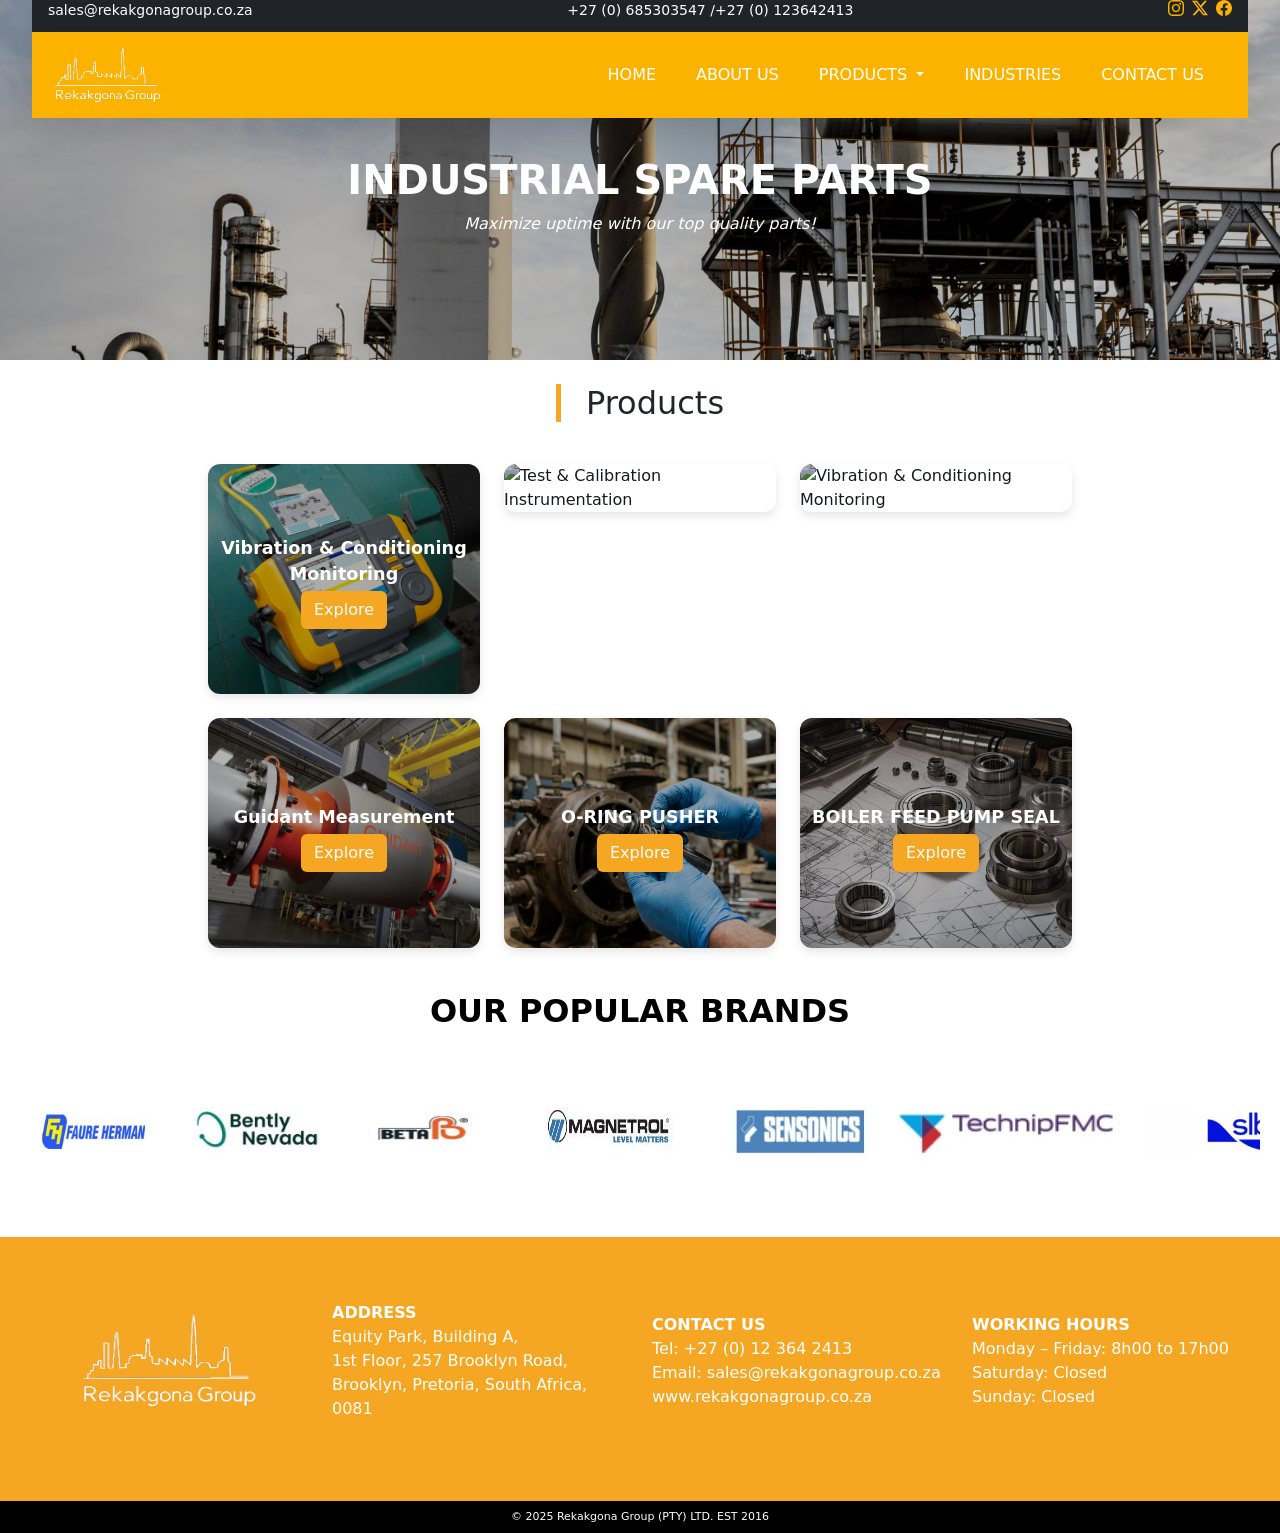
==== industrial-spares.html @ b44d9742 "Project added to github Adding the project i maintain on a daily basis" ====
<!DOCTYPE html>
<html lang="en">

<head>
    <meta charset="UTF-8">
    <meta name="viewport" content="width=device-width, initial-scale=1.0">
    <title>Industrial Spare Parts</title>
    <link rel="icon" type="images/png" href="images/icon.png">
    <link href="https://fonts.googleapis.com/css2?family=Inter:wght@100;200;300;400;500;600;700;800;900&display=swap"
        rel="stylesheet">
    <link href="https://cdn.jsdelivr.net/npm/bootstrap@5.3.3/dist/css/bootstrap.min.css" rel="stylesheet" />
    <link rel="stylesheet" href="css/style.css" />
</head>

<body>
    <div class="industrial-body">
        <div class="contacts-section bg-dark d-flex justify-content-between ">
            <div class="ms-3"><a class="contact-num  nav-link active"
                    href="mailto:sales@rekakgonagroup.co.za">sales@rekakgonagroup.co.za</a></div>
            <div class="contact-num d-flex">
                <a class="nav-link active" href="tel:+27685303547">+27 (0) 685303547 /</a>
                <a class="nav-link active" href="tel:+27123642413"> +27 (0) 123642413</a>
            </div>
            <div class="social-icons text-white me-3">
                <ul class="list-unstyled d-flex pb-0">
                    <li class="list-item ">
                        <a class="nav-link active"
                            href="https://www.instagram.com/rekakgonagroup?igsh=bmtodXdnOGNubHRj&utm_source=qr">
                            <svg xmlns="http://www.w3.org/2000/svg" style="display:block;" width="16" height="16"
                                fill="#FCB300" class="bi bi-instagram hide-on-small" viewBox="0 0 16 16">
                                <path
                                    d="M8 0C5.829 0 5.556.01 4.703.048 3.85.088 3.269.222 2.76.42a3.9 3.9 0 0 0-1.417.923A3.9 3.9 0 0 0 .42 2.76C.222 3.268.087 3.85.048 4.7.01 5.555 0 5.827 0 8.001c0 2.172.01 2.444.048 3.297.04.852.174 1.433.372 1.942.205.526.478.972.923 1.417.444.445.89.719 1.416.923.51.198 1.09.333 1.942.372C5.555 15.99 5.827 16 8 16s2.444-.01 3.298-.048c.851-.04 1.434-.174 1.943-.372a3.9 3.9 0 0 0 1.416-.923c.445-.445.718-.891.923-1.417.197-.509.332-1.09.372-1.942C15.99 10.445 16 10.173 16 8s-.01-2.445-.048-3.299c-.04-.851-.175-1.433-.372-1.941a3.9 3.9 0 0 0-.923-1.417A3.9 3.9 0 0 0 13.24.42c-.51-.198-1.092-.333-1.943-.372C10.443.01 10.172 0 7.998 0zm-.717 1.442h.718c2.136 0 2.389.007 3.232.046.78.035 1.204.166 1.486.275.373.145.64.319.92.599s.453.546.598.92c.11.281.24.705.275 1.485.039.843.047 1.096.047 3.231s-.008 2.389-.047 3.232c-.035.78-.166 1.203-.275 1.485a2.5 2.5 0 0 1-.599.919c-.28.28-.546.453-.92.598-.28.11-.704.24-1.485.276-.843.038-1.096.047-3.232.047s-2.39-.009-3.233-.047c-.78-.036-1.203-.166-1.485-.276a2.5 2.5 0 0 1-.92-.598 2.5 2.5 0 0 1-.6-.92c-.109-.281-.24-.705-.275-1.485-.038-.843-.046-1.096-.046-3.233s.008-2.388.046-3.231c.036-.78.166-1.204.276-1.486.145-.373.319-.64.599-.92s.546-.453.92-.598c.282-.11.705-.24 1.485-.276.738-.034 1.024-.044 2.515-.045zm4.988 1.328a.96.96 0 1 0 0 1.92.96.96 0 0 0 0-1.92m-4.27 1.122a4.109 4.109 0 1 0 0 8.217 4.109 4.109 0 0 0 0-8.217m0 1.441a2.667 2.667 0 1 1 0 5.334 2.667 2.667 0 0 1 0-5.334" />
                            </svg>
                        </a>
                    </li>
                    <li class="list-item ms-2">
                        <a class="nav-link active" href="https://x.com/rekakgonagroup?s=11">
                            <svg xmlns="http://www.w3.org/2000/svg" style="display:block;" width="16" height="16"
                                fill="#FCB300" class="bi bi-twitter-x hide-on-small" viewBox="0 0 16 16">
                                <path
                                    d="M12.6.75h2.454l-5.36 6.142L16 15.25h-4.937l-3.867-5.07-4.425 5.07H.316l5.733-6.57L0 .75h5.063l3.495 4.633L12.601.75Zm-.86 13.028h1.36L4.323 2.145H2.865z" />
                            </svg>
                        </a>
                    </li>
                    <li class="list-item ms-2">
                        <a class="nav-link active" href="https://www.facebook.com/share/1GKu11StbE/?mibextid=wwXIfr">
                            <svg xmlns="http://www.w3.org/2000/svg" style="display:block;" width="16" height="16"
                                fill="#FCB300" class="bi bi-facebook hide-on-small" viewBox="0 0 16 16">
                                <path
                                    d="M16 8.049c0-4.446-3.582-8.05-8-8.05C3.58 0-.002 3.603-.002 8.05c0 4.017 2.926 7.347 6.75 7.951v-5.625h-2.03V8.05H6.75V6.275c0-2.017 1.195-3.131 3.022-3.131.876 0 1.791.157 1.791.157v1.98h-1.009c-.993 0-1.303.621-1.303 1.258v1.51h2.218l-.354 2.326H9.25V16c3.824-.604 6.75-3.934 6.75-7.951" />
                            </svg>
                        </a>
                    </li>
                </ul>
            </div>
        </div>

        <nav class="navbar nav-collapse shadow-lg">
            <div class="container-fluid">
                <img class="navbar-brand ms-2" src="images/logo-rmv.png" alt="logo" />
                <button class="navbar-toggler" type="button" data-bs-toggle="offcanvas"
                    data-bs-target="#offcanvasNavbar" aria-controls="offcanvasNavbar" aria-label="Toggle navigation">
                    <svg width="35px" height="45px" viewBox="0 0 24 24" fill="none" xmlns="http://www.w3.org/2000/svg">
                        <path d="M4 18L20 18" stroke="#FFFFFF" stroke-width="2" stroke-linecap="round" />
                        <path d="M4 12L20 12" stroke="#FFFFFF" stroke-width="2" stroke-linecap="round" />
                        <path d="M4 6L20 6" stroke="#FFFFFF" stroke-width="2" stroke-linecap="round" />
                    </svg>
                </button>
                <div class="offcanvas offcanvas-end back-nav" tabindex="-1" id="offcanvasNavbar"
                    aria-labelledby="offcanvasNavbarLabel">
                    <div class="offcanvas-header">
                        <img class="navbar-brand ms-2" src="images/logo-rmv.png" alt="logo" />
                        <button type="button" class="btn-close" data-bs-dismiss="offcanvas" aria-label="Close"></button>
                    </div>
                    <div class="offcanvas-body back-nav">
                        <ul class="navbar-nav justify-content-end flex-grow-1 pe-3">
                            <li class="nav-item">
                                <a class="nav-link active text-white fancy-underline me-4" aria-current="page"
                                    href="/index.html">HOME</a>
                            </li>
                            <li class="nav-item">
                                <a class="nav-link active text-white fancy-underline me-4" href="/about.html">ABOUT
                                    US</a>
                            </li>

                            <li class="nav-item dropdown">
                                <a class="nav-link dropdown-toggle active text-white me-4" role="button"
                                    data-bs-toggle="dropdown" aria-expand="false">
                                    PRODUCTS
                                </a>
                                <ul class="dropdown-menu">
                                    <li><a class="dropdown-item text-white" href="/industrial-spares.html">INDUSTRIAL
                                            SPARE PARTS</a></li>
                                    <li class="dropdown-item dropend">
                                        <a class="nav-link dropdown-toggle active text-white me-4" role="button"
                                            data-bs-toggle="dropdown" aria-expand="false">
                                            INDUSTRIAL PALLETS <br>AND BINS
                                        </a>
                                        <ul class="dropdown-menu">
                                            <li><a class="dropdown-item text-white" href="/plastic-pallets.html">PLASTIC
                                                    PALLETS</a></li>
                                            <li><a class="dropdown-item text-white" href="/plastic-bins.html">PLASTIC
                                                    BINS</a></li>
                                            <li><a class="dropdown-item text-white" href="/core-trays.html">CORE
                                                    TRAYS</a>
                                            </li>
                                        </ul>
                                    </li>

                                </ul>
                            </li>
                            <li class="nav-item">
                                <a class="nav-link active text-white fancy-underline me-4"
                                    href="/industries.html">INDUSTRIES</a>
                            </li>
                            <li class="nav-item">
                                <a class="nav-link active text-white fancy-underline me-4" href="/contact.html">CONTACT
                                    US</a>
                            </li>
                            <ul class="list-unstyled d-flex pb-0">
                                <li class="list-item ">
                                    <a class="nav-link active"
                                        href="https://www.instagram.com/rekakgonagroup?igsh=bmtodXdnOGNubHRj&utm_source=qr">
                                        <svg xmlns="http://www.w3.org/2000/svg" style="display:block;" width="20"
                                            height="20" fill="WHITE" class="bi bi-instagram hide-on-small"
                                            viewBox="0 0 16 16">
                                            <path
                                                d="M8 0C5.829 0 5.556.01 4.703.048 3.85.088 3.269.222 2.76.42a3.9 3.9 0 0 0-1.417.923A3.9 3.9 0 0 0 .42 2.76C.222 3.268.087 3.85.048 4.7.01 5.555 0 5.827 0 8.001c0 2.172.01 2.444.048 3.297.04.852.174 1.433.372 1.942.205.526.478.972.923 1.417.444.445.89.719 1.416.923.51.198 1.09.333 1.942.372C5.555 15.99 5.827 16 8 16s2.444-.01 3.298-.048c.851-.04 1.434-.174 1.943-.372a3.9 3.9 0 0 0 1.416-.923c.445-.445.718-.891.923-1.417.197-.509.332-1.09.372-1.942C15.99 10.445 16 10.173 16 8s-.01-2.445-.048-3.299c-.04-.851-.175-1.433-.372-1.941a3.9 3.9 0 0 0-.923-1.417A3.9 3.9 0 0 0 13.24.42c-.51-.198-1.092-.333-1.943-.372C10.443.01 10.172 0 7.998 0zm-.717 1.442h.718c2.136 0 2.389.007 3.232.046.78.035 1.204.166 1.486.275.373.145.64.319.92.599s.453.546.598.92c.11.281.24.705.275 1.485.039.843.047 1.096.047 3.231s-.008 2.389-.047 3.232c-.035.78-.166 1.203-.275 1.485a2.5 2.5 0 0 1-.599.919c-.28.28-.546.453-.92.598-.28.11-.704.24-1.485.276-.843.038-1.096.047-3.232.047s-2.39-.009-3.233-.047c-.78-.036-1.203-.166-1.485-.276a2.5 2.5 0 0 1-.92-.598 2.5 2.5 0 0 1-.6-.92c-.109-.281-.24-.705-.275-1.485-.038-.843-.046-1.096-.046-3.233s.008-2.388.046-3.231c.036-.78.166-1.204.276-1.486.145-.373.319-.64.599-.92s.546-.453.92-.598c.282-.11.705-.24 1.485-.276.738-.034 1.024-.044 2.515-.045zm4.988 1.328a.96.96 0 1 0 0 1.92.96.96 0 0 0 0-1.92m-4.27 1.122a4.109 4.109 0 1 0 0 8.217 4.109 4.109 0 0 0 0-8.217m0 1.441a2.667 2.667 0 1 1 0 5.334 2.667 2.667 0 0 1 0-5.334" />
                                        </svg>
                                    </a>
                                </li>
                                <li class="list-item ms-2">
                                    <a class="nav-link active" href="https://x.com/rekakgonagroup?s=11">
                                        <svg xmlns="http://www.w3.org/2000/svg" style="display:block;" width="20"
                                            height="20" fill="WHITE" class="bi bi-twitter-x hide-on-small"
                                            viewBox="0 0 16 16">
                                            <path
                                                d="M12.6.75h2.454l-5.36 6.142L16 15.25h-4.937l-3.867-5.07-4.425 5.07H.316l5.733-6.57L0 .75h5.063l3.495 4.633L12.601.75Zm-.86 13.028h1.36L4.323 2.145H2.865z" />
                                        </svg>
                                    </a>
                                </li>
                                <li class="list-item ms-2">
                                    <a class="nav-link active"
                                        href="https://www.facebook.com/share/1GKu11StbE/?mibextid=wwXIfr">
                                        <svg xmlns="http://www.w3.org/2000/svg" style="display:block;" width="20"
                                            height="20" fill="WHITE" class="bi bi-facebook hide-on-small"
                                            viewBox="0 0 16 16">
                                            <path
                                                d="M16 8.049c0-4.446-3.582-8.05-8-8.05C3.58 0-.002 3.603-.002 8.05c0 4.017 2.926 7.347 6.75 7.951v-5.625h-2.03V8.05H6.75V6.275c0-2.017 1.195-3.131 3.022-3.131.876 0 1.791.157 1.791.157v1.98h-1.009c-.993 0-1.303.621-1.303 1.258v1.51h2.218l-.354 2.326H9.25V16c3.824-.604 6.75-3.934 6.75-7.951" />
                                        </svg>
                                    </a>
                                </li>
                            </ul>
                        </ul>
                    </div>
                </div>
            </div>
        </nav>

        <nav class="navbar navbar-expand-lg shadow-lg nav-main">
            <div class="container-fluid">
                <img class="navbar-brand ms-2" src="images/logo-rmv.png" alt="logo" />
                <button class="navbar-toggler border-0 bg-transparent p-0" type="button" data-bs-toggle="collapse"
                    data-bs-target="#navbarNav">
                    <svg width="35px" height="45px" viewBox="0 0 24 24" fill="none" xmlns="http://www.w3.org/2000/svg">
                        <path d="M4 18L20 18" stroke="#FFFFFF" stroke-width="2" stroke-linecap="round" />
                        <path d="M4 12L20 12" stroke="#FFFFFF" stroke-width="2" stroke-linecap="round" />
                        <path d="M4 6L20 6" stroke="#FFFFFF" stroke-width="2" stroke-linecap="round" />
                    </svg>
                </button>

                <div class="collapse navbar-collapse ls-5" id="navbarNav">
                    <ul class="navbar-nav ms-auto justify-content-between">
                        <li class="nav-item">
                            <a class="nav-link active text-white fancy-underline me-4" aria-current="page"
                                href="/index.html">HOME</a>
                        </li>
                        <li class="nav-item">
                            <a class="nav-link active text-white fancy-underline me-4" href="/about.html">ABOUT US</a>
                        </li>

                        <li class="nav-item dropdown">
                            <a class="nav-link dropdown-toggle active text-white me-4" role="button"
                                data-bs-toggle="dropdown" aria-expand="false">
                                PRODUCTS
                            </a>
                            <ul class="dropdown-menu">
                                <li><a class="dropdown-item text-white" href="/industrial-spares.html">INDUSTRIAL SPARE
                                        PARTS</a>
                                </li>
                                <li class=" nav-link dropdown dropend">
                                    <a class="nav-link dropdown-toggle active text-white" role="button"
                                        data-bs-toggle="dropdown" aria-expand="false">
                                        INDUSTRIAL PALLETS <br>AND BINS
                                    </a>
                                    <ul class="dropdown-menu">
                                        <li><a class="dropdown-item text-white" href="/plastic-pallets.html">PLASTIC
                                                PALLETS</a></li>
                                        <li><a class="dropdown-item text-white" href="/plastic-bins.html">PLASTIC
                                                BINS</a>
                                        </li>
                                        <li><a class="dropdown-item text-white" href="/core-trays.html">CORE TRAYS</a>
                                        </li>
                                    </ul>
                                </li>

                            </ul>
                        </li>
                        <li class="nav-item">
                            <a class="nav-link active text-white fancy-underline me-4"
                                href="/industries.html">INDUSTRIES</a>
                        </li>
                        <li class="nav-item">
                            <a class="nav-link active text-white fancy-underline me-4" href="/contact.html">CONTACT
                                US</a>
                        </li>
                    </ul>
                </div>
            </div>
        </nav>

        <div class="ex2 d-flex align-items-center title-nav-screen" id="back">
            <div class="container d-flex flex-column align-items-center" id="vetting-form">
                <h1 class="text-white pt-0"><b>INDUSTRIAL SPARE PARTS</b></h1>
                <p class="text-center">
                    <i>Maximize uptime with our top quality parts!</i>
                </p>
            </div>
        </div>
    </div>
    <div class="d-flex justify-content-center pt-2 pb-2 mt-3">
        <h2 class="electrical-header ">Products</h2>
    </div>
    <div class="mt-4 mb-4">
        <div class="row g-4 me-5 ms-5 justify-content-center">
            <div class="col-md-3 col-sm-6">
                <div class="product-card">
                    <img src="images/products/vibratiob-background.jpg" alt="Vibration & Conditioning Monitoring">
                    <div class="product-title ">Vibration & Conditioning <br>Monitoring<br>
                     <a class="btn text-white mt-1" style="background-color: #f5a623;" href="/vibrating-conditioning.html">Explore</a>
                    </div>
                </div>
            </div>

            <div class="col-md-3 col-sm-6">
                <div class="product-card">
                    <img src="images/products/construction-plans-with-helmet-drawing-tools-blueprints.jpg"
                        alt="Test & Calibration Instrumentation">
                    <div class="product-title">Level Measurement & <br>Control<br>
                        <a class="btn text-white mt-1" style="background-color: #f5a623;" href="/level-control.html">Explore</a>
                    </div>
                </div>
            </div>
        
            <div class="col-md-3 col-sm-6">
                <div class="product-card">
                    <img src="images/products/steel-pipelines-cables-plant.jpg" alt="Vibration & Conditioning Monitoring">
                    <div class="product-title ">Differential Pressure &<br> Temperature  Sensors <br>
                         <a class="btn text-white mt-1" style="background-color: #f5a623;" href="/differential-pressure.html">Explore</a>
                    </div>
                </div>
            </div>

            
        </div>
        
    </div>
    <div class="mt-4 mb-4">
    <div class="row g-4 me-5 ms-5 justify-content-center">
            <div class="col-md-3 col-sm-6">
                <div class="product-card">
                    <img src="images/products/MPU lab.png"
                        alt="Test & Calibration Instrumentation">
                    <div class="product-title-1">Guidant Measurement<br>
                         <a class="btn text-white mt-1" style="background-color: #f5a623;" href="/guidant-measurement.html">Explore</a>
                    </div>
                </div>
            </div>
            <div class="col-md-3 col-sm-6">
                <div class="product-card">
                    <img src="images/O-Ring-Pusher-img/pusher-background.png"
                        alt="Test & Calibration Instrumentation">
                    <div class="product-title-1">O-RING PUSHER<br>
                         <a class="btn text-white mt-1" style="background-color: #f5a623;" href="/O-Ring-Pusher.html">Explore</a>
                    </div>
                </div>
            </div>
            <div class="col-md-3 col-sm-6">
                <div class="product-card">
                    <img src="images/BOILER-FEED-PUMP-SEAL-img/boiler-feed-background.jpg"
                        alt="Test & Calibration Instrumentation">
                    <div class="product-title-1">BOILER FEED PUMP SEAL<br>
                         <a class="btn text-white mt-1" style="background-color: #f5a623;" href="/BOILER-FEED-PUMP-SEAL.html">Explore</a>
                    </div>
                </div>
            </div>
        </div>
        </div>
<!--
        <div class="mechanical-row mt-1 pt-3 pb-3">
            <div class="row  align-items-center justify-content-center  m-0 p-0">
                <div class="col-6 col-md-4 mb-3 pt-3 ms-3 text-center">
                    <div class="mechanical-parent-container">
                        <div class="mechanical-bottom-div shadow-lg">
                            <div class="mechanical-top-div text-white shadow-lg">
                                <div class="contents">
                                </div>
                            </div>
                        </div>
                    </div>
                </div>
                <div class="col-6 col-md-4 mb-3 pt-3 text-white text-md-start">
                    <h2 class="mechanical-header pt-2 pb-2">Mechanical</h2>
                    <ul class="custom-list">
                        <li>
                            <div class="image-mechenical-container-1"></div>
                            <span>Pumps</span>
                        </li>
                        <li>
                            <div class="image-mechenical-container-2"></div>
                            <span>Motors</span>
                        </li>
                        <li>
                            <div class="image-mechenical-container-3"></div>
                            <span>Compressors</span>
                        </li>
                        <li>
                            <div class="image-mechenical-container-4"></div>
                            <span>Gensets/Engines</span>
                        </li>
                        <li>
                            <div class="image-mechenical-container-5"></div>
                            <span>Pump/Motor fittings</span>
                        </li>
                        <li>
                            <div class="image-mechenical-container-6"></div>
                            <span>Filters and accessories</span>
                        </li>
                        <li>
                            <div class="image-mechenical-container-7"></div>
                            <span>Valves and actuators etc.</span>
                        </li>
                    </ul>
                </div>
            </div>
        </div>
    
        <div class="inustrial-spares-body pt-3 pb-3">
            <div class="row industry-row-extras justify-content-center text-black m-0 p-0 ">
                <div class="col-12 col-md-5 mb-5 mt-5 industry-line industry-fuel">
                    <h2 class="text-center"><strong>FUEL MEASUREMENT <br>AND CONTROL</strong></h2>
                    <ul class="list-unstyled industry-list-sec industry-fuel">
                        <li>
                            <svg xmlns="http://www.w3.org/2000/svg" width="16" height="16" fill="currentColor"
                                class="bi bi-check-circle-fill" viewBox="0 0 16 16">
                                <path
                                    d="M16 8A8 8 0 1 1 0 8a8 8 0 0 1 16 0m-3.97-3.03a.75.75 0 0 0-1.08.022L7.477 9.417 5.384 7.323a.75.75 0 0 0-1.06 1.06L6.97 11.03a.75.75 0 0 0 1.079-.02l3.992-4.99a.75.75 0 0 0-.01-1.05z" />
                            </svg>
                            Liquid Flow Meters (Turbine Flow Meter, Ultrasonic Flow Meter, Liquid Control (LC) Meters)
                        </li>
                        <li>
                            <svg xmlns="http://www.w3.org/2000/svg" width="16" height="16" fill="currentColor"
                                class="bi bi-check-circle-fill" viewBox="0 0 16 16">
                                <path
                                    d="M16 8A8 8 0 1 1 0 8a8 8 0 0 1 16 0m-3.97-3.03a.75.75 0 0 0-1.08.022L7.477 9.417 5.384 7.323a.75.75 0 0 0-1.06 1.06L6.97 11.03a.75.75 0 0 0 1.079-.02l3.992-4.99a.75.75 0 0 0-.01-1.05z" />
                            </svg>
                            Flow Controllers (Custody Transfer Flow Controller)
                        </li>
                        <li>
                            <svg xmlns="http://www.w3.org/2000/svg" width="16" height="16" fill="currentColor"
                                class="bi bi-check-circle-fill" viewBox="0 0 16 16">
                                <path
                                    d="M16 8A8 8 0 1 1 0 8a8 8 0 0 1 16 0m-3.97-3.03a.75.75 0 0 0-1.08.022L7.477 9.417 5.384 7.323a.75.75 0 0 0-1.06 1.06L6.97 11.03a.75.75 0 0 0 1.079-.02l3.992-4.99a.75.75 0 0 0-.01-1.05z" />
                            </svg>
                            Fire Protection (Fixed Foam Equipment, RIM Fire Protection, Airfoam Chamber Type AFC,
                            Protection Foam Equipment)
                        </li>
                        <li>
                            <svg xmlns="http://www.w3.org/2000/svg" width="16" height="16" fill="currentColor"
                                class="bi bi-check-circle-fill" viewBox="0 0 16 16">
                                <path
                                    d="M16 8A8 8 0 1 1 0 8a8 8 0 0 1 16 0m-3.97-3.03a.75.75 0 0 0-1.08.022L7.477 9.417 5.384 7.323a.75.75 0 0 0-1.06 1.06L6.97 11.03a.75.75 0 0 0 1.079-.02l3.992-4.99a.75.75 0 0 0-.01-1.05z" />
                            </svg>
                            Loading Arms
                        </li>
                        <li>
                            <svg xmlns="http://www.w3.org/2000/svg" width="16" height="16" fill="currentColor"
                                class="bi bi-check-circle-fill" viewBox="0 0 16 16">
                                <path
                                    d="M16 8A8 8 0 1 1 0 8a8 8 0 0 1 16 0m-3.97-3.03a.75.75 0 0 0-1.08.022L7.477 9.417 5.384 7.323a.75.75 0 0 0-1.06 1.06L6.97 11.03a.75.75 0 0 0 1.079-.02l3.992-4.99a.75.75 0 0 0-.01-1.05z" />
                            </svg>
                            Sampling Equipment
                        </li>
                        <li>
                            <svg xmlns="http://www.w3.org/2000/svg" width="16" height="16" fill="currentColor"
                                class="bi bi-check-circle-fill" viewBox="0 0 16 16">
                                <path
                                    d="M16 8A8 8 0 1 1 0 8a8 8 0 0 1 16 0m-3.97-3.03a.75.75 0 0 0-1.08.022L7.477 9.417 5.384 7.323a.75.75 0 0 0-1.06 1.06L6.97 11.03a.75.75 0 0 0 1.079-.02l3.992-4.99a.75.75 0 0 0-.01-1.05z" />
                            </svg>
                            Blending Equipment
                        </li>
                    </ul>

                </div>

                <div class="col-12 col-md-5 mb-5 text-md-start text-black ms-2 mt-5 industry-line">
                    <h2 class="text-center"><strong>PROCESS CONTROL AND INSTRUMENTATION</strong></h2>
                    <ul class="industry-list-sec">
                        <li>
                            <svg xmlns="http://www.w3.org/2000/svg" width="16" height="16" fill="currentColor"
                                class="bi bi-check-circle-fill" viewBox="0 0 16 16">
                                <path
                                    d="M16 8A8 8 0 1 1 0 8a8 8 0 0 1 16 0m-3.97-3.03a.75.75 0 0 0-1.08.022L7.477 9.417 5.384 7.323a.75.75 0 0 0-1.06 1.06L6.97 11.03a.75.75 0 0 0 1.079-.02l3.992-4.99a.75.75 0 0 0-.01-1.05z" />
                            </svg>
                            Pressure (switches, transmitters, differential switches, differential transmitter,
                            regulators)
                        </li>
                        <li>
                            <svg xmlns="http://www.w3.org/2000/svg" width="16" height="16" fill="currentColor"
                                class="bi bi-check-circle-fill" viewBox="0 0 16 16">
                                <path
                                    d="M16 8A8 8 0 1 1 0 8a8 8 0 0 1 16 0m-3.97-3.03a.75.75 0 0 0-1.08.022L7.477 9.417 5.384 7.323a.75.75 0 0 0-1.06 1.06L6.97 11.03a.75.75 0 0 0 1.079-.02l3.992-4.99a.75.75 0 0 0-.01-1.05z" />
                            </svg>
                            Temperature (switches, sensors), Level (switches, transmitters, indicators, controllers)
                        </li>
                        <li>
                            <svg xmlns="http://www.w3.org/2000/svg" width="16" height="16" fill="currentColor"
                                class="bi bi-check-circle-fill" viewBox="0 0 16 16">
                                <path
                                    d="M16 8A8 8 0 1 1 0 8a8 8 0 0 1 16 0m-3.97-3.03a.75.75 0 0 0-1.08.022L7.477 9.417 5.384 7.323a.75.75 0 0 0-1.06 1.06L6.97 11.03a.75.75 0 0 0 1.079-.02l3.992-4.99a.75.75 0 0 0-.01-1.05z" />
                            </svg>
                            Flow (switches, transmitters)
                        </li>
                        <li>
                            <svg xmlns="http://www.w3.org/2000/svg" width="16" height="16" fill="currentColor"
                                class="bi bi-check-circle-fill" viewBox="0 0 16 16">
                                <path
                                    d="M16 8A8 8 0 1 1 0 8a8 8 0 0 1 16 0m-3.97-3.03a.75.75 0 0 0-1.08.022L7.477 9.417 5.384 7.323a.75.75 0 0 0-1.06 1.06L6.97 11.03a.75.75 0 0 0 1.079-.02l3.992-4.99a.75.75 0 0 0-.01-1.05z" />
                            </svg>
                            Valve and controller (valves, controllers, regulators), PLC, CPU
                        </li>
                    </ul>

                </div>

            </div>

        </div>
        <div class="justify-content-center align-items-center text-black">
            <h2 class="text-center pb-1"><strong>Discontinued spare parts we can still supply</strong></h2>
            <div class="text-center">
                <ul class="list-unstyled list-inline list-discontinued">
                    <li class="list-inline-item ">
                        <svg xmlns="http://www.w3.org/2000/svg" width="16" height="16" fill="currentColor"
                            class="bi bi-check-circle-fill" viewBox="0 0 16 16">
                            <path
                                d="M16 8A8 8 0 1 1 0 8a8 8 0 0 1 16 0m-3.97-3.03a.75.75 0 0 0-1.08.022L7.477 9.417 5.384 7.323a.75.75 0 0 0-1.06 1.06L6.97 11.03a.75.75 0 0 0 1.079-.02l3.992-4.99a.75.75 0 0 0-.01-1.05z" />
                        </svg>6GK1143-0AB01
                    </li>
                    <li class="list-unstyled list-inline-item ">
                        <svg xmlns="http://www.w3.org/2000/svg" width="16" height="16" fill="currentColor"
                            class="bi bi-check-circle-fill" viewBox="0 0 16 16">
                            <path
                                d="M16 8A8 8 0 1 1 0 8a8 8 0 0 1 16 0m-3.97-3.03a.75.75 0 0 0-1.08.022L7.477 9.417 5.384 7.323a.75.75 0 0 0-1.06 1.06L6.97 11.03a.75.75 0 0 0 1.079-.02l3.992-4.99a.75.75 0 0 0-.01-1.05z" />
                        </svg>6ES5948-3UR13
                    </li>
                    <li class="list-unstyled list-inline-item">
                        <svg xmlns="http://www.w3.org/2000/svg" width="16" height="16" fill="currentColor"
                            class="bi bi-check-circle-fill" viewBox="0 0 16 16">
                            <path
                                d="M16 8A8 8 0 1 1 0 8a8 8 0 0 1 16 0m-3.97-3.03a.75.75 0 0 0-1.08.022L7.477 9.417 5.384 7.323a.75.75 0 0 0-1.06 1.06L6.97 11.03a.75.75 0 0 0 1.079-.02l3.992-4.99a.75.75 0 0 0-.01-1.05z" />
                        </svg>6ES5451-4UA13
                    </li>
                    <li class="list-unstyled list-inline-item">
                        <svg xmlns="http://www.w3.org/2000/svg" width="16" height="16" fill="currentColor"
                            class="bi bi-check-circle-fill" viewBox="0 0 16 16">
                            <path
                                d="M16 8A8 8 0 1 1 0 8a8 8 0 0 1 16 0m-3.97-3.03a.75.75 0 0 0-1.08.022L7.477 9.417 5.384 7.323a.75.75 0 0 0-1.06 1.06L6.97 11.03a.75.75 0 0 0 1.079-.02l3.992-4.99a.75.75 0 0 0-.01-1.05z" />
                        </svg>6ES5430-4UA13
                    </li>
                    <li class="list-unstyled list-inline-item">
                        <svg xmlns="http://www.w3.org/2000/svg" width="16" height="16" fill="currentColor"
                            class="bi bi-check-circle-fill" viewBox="0 0 16 16">
                            <path
                                d="M16 8A8 8 0 1 1 0 8a8 8 0 0 1 16 0m-3.97-3.03a.75.75 0 0 0-1.08.022L7.477 9.417 5.384 7.323a.75.75 0 0 0-1.06 1.06L6.97 11.03a.75.75 0 0 0 1.079-.02l3.992-4.99a.75.75 0 0 0-.01-1.05z" />
                        </svg>7MF4997-1DN
                    </li>
                    <li class="list-unstyled list-inline-item">
                        <svg xmlns="http://www.w3.org/2000/svg" width="16" height="16" fill="currentColor"
                            class="bi bi-check-circle-fill" viewBox="0 0 16 16">
                            <path
                                d="M16 8A8 8 0 1 1 0 8a8 8 0 0 1 16 0m-3.97-3.03a.75.75 0 0 0-1.08.022L7.477 9.417 5.384 7.323a.75.75 0 0 0-1.06 1.06L6.97 11.03a.75.75 0 0 0 1.079-.02l3.992-4.99a.75.75 0 0 0-.01-1.05z" />
                        </svg>6ES5375-1LA21
                    </li>
                    <li class="list-unstyled list-inline-item">
                        <svg xmlns="http://www.w3.org/2000/svg" width="16" height="16" fill="currentColor"
                            class="bi bi-check-circle-fill" viewBox="0 0 16 16">
                            <path
                                d="M16 8A8 8 0 1 1 0 8a8 8 0 0 1 16 0m-3.97-3.03a.75.75 0 0 0-1.08.022L7.477 9.417 5.384 7.323a.75.75 0 0 0-1.06 1.06L6.97 11.03a.75.75 0 0 0 1.079-.02l3.992-4.99a.75.75 0 0 0-.01-1.05z" />
                        </svg>6GK114 3-0TA02
                    </li>
                    <li class="list-unstyled list-inline-item">
                        <svg xmlns="http://www.w3.org/2000/svg" width="16" height="16" fill="currentColor"
                            class="bi bi-check-circle-fill" viewBox="0 0 16 16">
                            <path
                                d="M16 8A8 8 0 1 1 0 8a8 8 0 0 1 16 0m-3.97-3.03a.75.75 0 0 0-1.08.022L7.477 9.417 5.384 7.323a.75.75 0 0 0-1.06 1.06L6.97 11.03a.75.75 0 0 0 1.079-.02l3.992-4.99a.75.75 0 0 0-.01-1.05z" />
                        </svg>6GK1143-0AB01
                    </li>
                    <li class="list-unstyled list-inline-item">
                        <svg xmlns="http://www.w3.org/2000/svg" width="16" height="16" fill="currentColor"
                            class="bi bi-check-circle-fill" viewBox="0 0 16 16">
                            <path
                                d="M16 8A8 8 0 1 1 0 8a8 8 0 0 1 16 0m-3.97-3.03a.75.75 0 0 0-1.08.022L7.477 9.417 5.384 7.323a.75.75 0 0 0-1.06 1.06L6.97 11.03a.75.75 0 0 0 1.079-.02l3.992-4.99a.75.75 0 0 0-.01-1.05z" />
                        </svg> 6ES5498-1AA71
                    </li>
                    <li class="list-unstyled list-inline-item">
                        <svg xmlns="http://www.w3.org/2000/svg" width="16" height="16" fill="currentColor"
                            class="bi bi-check-circle-fill" viewBox="0 0 16 16">
                            <path
                                d="M16 8A8 8 0 1 1 0 8a8 8 0 0 1 16 0m-3.97-3.03a.75.75 0 0 0-1.08.022L7.477 9.417 5.384 7.323a.75.75 0 0 0-1.06 1.06L6.97 11.03a.75.75 0 0 0 1.079-.02l3.992-4.99a.75.75 0 0 0-.01-1.05z" />
                        </svg>6ES5304-3UB11
                    </li>
                    <li class="list-unstyled list-inline-item">
                        <svg xmlns="http://www.w3.org/2000/svg" width="16" height="16" fill="currentColor"
                            class="bi bi-check-circle-fill" viewBox="0 0 16 16">
                            <path
                                d="M16 8A8 8 0 1 1 0 8a8 8 0 0 1 16 0m-3.97-3.03a.75.75 0 0 0-1.08.022L7.477 9.417 5.384 7.323a.75.75 0 0 0-1.06 1.06L6.97 11.03a.75.75 0 0 0 1.079-.02l3.992-4.99a.75.75 0 0 0-.01-1.05z" />
                        </svg>6ES7318-3EL01-0AB0
                    </li>
                    <li class="list-unstyled list-inline-item">
                        <svg xmlns="http://www.w3.org/2000/svg" width="16" height="16" fill="currentColor"
                            class="bi bi-check-circle-fill" viewBox="0 0 16 16">
                            <path
                                d="M16 8A8 8 0 1 1 0 8a8 8 0 0 1 16 0m-3.97-3.03a.75.75 0 0 0-1.08.022L7.477 9.417 5.384 7.323a.75.75 0 0 0-1.06 1.06L6.97 11.03a.75.75 0 0 0 1.079-.02l3.992-4.99a.75.75 0 0 0-.01-1.05z" />
                        </svg> 6ES7952-1AS00-0AA0
                    </li>
                    <li class="list-unstyled list-inline-item">
                        <svg xmlns="http://www.w3.org/2000/svg" width="16" height="16" fill="currentColor"
                            class="bi bi-check-circle-fill" viewBox="0 0 16 16">
                            <path
                                d="M16 8A8 8 0 1 1 0 8a8 8 0 0 1 16 0m-3.97-3.03a.75.75 0 0 0-1.08.022L7.477 9.417 5.384 7.323a.75.75 0 0 0-1.06 1.06L6.97 11.03a.75.75 0 0 0 1.079-.02l3.992-4.99a.75.75 0 0 0-.01-1.05z" />
                        </svg>6ES7 417-4H L04-0AB0
                    </li>
                </ul>
            </div>

        </div> -->

        <div class="popular-brands">
            <h2 class="pb-2 text-black"><strong>OUR POPULAR BRANDS</strong></h2>
            <div class="logos">
                <div class="logos-slide">
                    <img src="images\our-brands\FAURE-HERMAN.jpg" alt="Faure Herman">

                    <img src="images\our-brands\BENTLY.jpg" alt="Bently Nevada">

                    <img src="images\our-brands\BETA-B.jpg" alt="Beta B">

                    <img src="images\our-brands\MAGNETROL.jpg" alt="Magnetrol">

                    <img src="images\our-brands\SENSONICS.jpg" alt="Sensonics">

                    <img src="images\our-brands\Technip-FPC-logo-1.jpg" alt="Technip-FPC">

                    <img src="images\our-brands\slb-logo-6-300x80.jpg" alt="SLB">

                    <img src="images\our-brands\Gems-Logo-2.jpg" alt="GEMS SENSORS & CONTROLS">

                    <img src="images\our-brands\Ronan-Engineering-Logo-1.jpg" alt="ROMAN ENGINEERING">

                    <img src="images\our-brands\Emerson-Logo-2.jpg" alt="EMERSON">

                    <img src="images\our-brands\KAM-LOGO.jpg" alt="KAM">

                    <img src="images\our-brands\ksr-logo.jpg" alt="KASR KUEBLER">

                    <img src="images\our-brands\PEPPERL.jpg" alt="PEPPERL AND FUCHS">

                    <img src="images\our-brands\Siemens.jpg" alt="SIEMENS">

                    <img src="images\our-brands\spxflow.jpg" alt="SPXFLOW">

                    <img src="images\our-brands\Go-Switch.jpg" alt="GO SWITCH">

                    <img src="images\our-brands\Ultrafa.jpg" alt="UTRALFLUX">

                    <img src="images\our-brands\WIKA.jpg" alt="WIKA">

                    <img src="images\our-brands\CONTREC.jpg" alt="CONTREC">
                </div>
                <div class="logos-slide">
                    <img src="images\our-brands\FAURE-HERMAN.jpg" alt="Faure Herman">

                    <img src="images\our-brands\BENTLY.jpg" alt="Bently Nevada">

                    <img src="images\our-brands\BETA-B.jpg" alt="Beta B">

                    <img src="images\our-brands\MAGNETROL.jpg" alt="Magnetrol">

                    <img src="images\our-brands\SENSONICS.jpg" alt="Sensonics">

                    <img src="images\our-brands\Technip-FPC-logo-1.jpg" alt="Technip-FPC">

                    <img src="images\our-brands\slb-logo-6-300x80.jpg" alt="SLB">

                    <img src="images\our-brands\Gems-Logo-2.jpg" alt="GEMS SENSORS & CONTROLS">

                    <img src="images\our-brands\Ronan-Engineering-Logo-1.jpg" alt="ROMAN ENGINEERING">

                    <img src="images\our-brands\Emerson-Logo-2.jpg" alt="EMERSON">

                    <img src="images\our-brands\KAM-LOGO.jpg" alt="KAM">

                    <img src="images\our-brands\ksr-logo.jpg" alt="KASR KUEBLER">

                    <img src="images\our-brands\PEPPERL.jpg" alt="PEPPERL AND FUCHS">

                    <img src="images\our-brands\Siemens.jpg" alt="SIEMENS">

                    <img src="images\our-brands\spxflow.jpg" alt="SPXFLOW">

                    <img src="images\our-brands\Go-Switch.jpg" alt="GO SWITCH">

                    <img src="images\our-brands\Ultrafa.jpg" alt="UTRALFLUX">

                    <img src="images\our-brands\WIKA.jpg" alt="WIKA">

                    <img src="images\our-brands\CONTREC.jpg" alt="CONTREC">
                </div>
            </div>
        </div>
    </div>

    <footer class="">
        <div class=" footer-section text-white py-md-5 pt-1 pb-3">
            <div class="row footer-style m-0 pt-3 pb-3 align-items-center">
                <div class="col-12 col-md-3  mb-3 text-center">
                    <img class="footer-image ms-md-3" src="images/logo-rmv.png" alt="logo" />
                </div>
                <div class="col-12 col-md-3 mb-3">
                    <b>ADDRESS</b><br>
                    Equity Park, Building A,<br>
                    1st Floor, 257 Brooklyn Road, <br>
                    Brooklyn, Pretoria, South Africa, 0081<br>
                </div>
                <div class="col-12 col-md-3 mb-3">
                    <b>CONTACT US</b><br>
                    Tel: +27 (0) 12 364 2413<br>
                    Email: sales@rekakgonagroup.co.za<br>
                    www.rekakgonagroup.co.za<br>
                </div>
                <div class="col-12 col-md-3 mb-3">
                    <b>WORKING HOURS</b><br>
                    Monday – Friday: 8h00 to 17h00<br>
                    Saturday: Closed<br>
                    Sunday: Closed<br>
                </div>
            </div>
        </div>

        <div class="d-flex justify-content-center bg-black pt-2 pb-2">
            <div class="policy-section d-flex align-items-center mb-0 text-white">&copy; 2025 Rekakgona Group (PTY)
                LTD.
                EST
                2016</div>
        </div>
    </footer>


    <script src="https://cdn.jsdelivr.net/npm/autotyping@1.2.6/dist/AutoTyping.min.js"></script>
    <script src="javascript/interact.js"></script>
    <script src="https://cdn.jsdelivr.net/npm/bootstrap@5.3.3/dist/js/bootstrap.bundle.min.js"></script>
</body>

</html>
---- css/style.css ----
body {
  margin: 0;
  padding: 0;
}

.title-nav-screen {
  height: 19vh;
  margin: 0;
}

@media (max-width: 992px) {
  .title-nav-screen {
    height: 28vh;
  }

  .footer-style{
    text-align: center;
  }
}

@media (min-width: 992px) {

  .nav-main,
  .contacts-section,
  #picture-section {
    margin-left: 2rem;
    margin-right: 2rem;

  }

  
}

@media (min-width: 992px) {
  .navbar-brand {
    width: 110px;
    height: 70px;
  }

  .map-styling {
    width: 80%;
    height: 350px;
  }
}

@media (max-width: 992px) {
  .navbar-brand {
    width: 90px;
    height: 70px;
  }

  .Guidant-Measurements {
    position: relative;
    background: linear-gradient(rgba(0, 0, 0, 0.2), rgba(0, 0, 0, 0.2)), url('../images/products/Guidant/MPU\ lab.png') center/cover no-repeat;
    height: 30vh;
    color: white;
  }

  .O-Ring-Pusher-back{
    position: relative;
    background: linear-gradient(rgba(0, 0, 0, 0.2), rgba(0, 0, 0, 0.2)), url('../images/O-Ring-Pusher-img/pusher-background.png') center/cover no-repeat;
    height: 30vh;
    color: white;
  }

  .BOILER-FEED-PUMP-SEAL-back{
    position: relative;
    background: linear-gradient(rgba(0, 0, 0, 0.2), rgba(0, 0, 0, 0.2)), url('../images/BOILER-FEED-PUMP-SEAL-img/boiler-feed-background') center/cover no-repeat;
    height: 30vh;
    color: white;
  }

  .map-styling {
    width: 80%;
    height: 200px;
  }

  .navbar {
    background-color: transparent;
  }

}

@media (max-width: 800px) {

  .contacts-section,
  .contacts-section-about {
    width: 0px;
    height: 0px;
  }

  .social-icons li a {
    display: none;
  }

  .nav-main {
    display: none;
  }

  .nav-about {
    display: none;
  }

  .nav-about .nav-collapse {
    background-color: transparent;

  }

  .back-nav {
    background-color: #f5a623;
  }

  .contact-num {
    color: transparent;
  }
}

@media (min-width: 800px) {
  .contacts-section {
    padding-top: 0px;
    padding-bottom: 0px;
    font-size: 14px;
  }

  .navbar {
    background-color: #FCB300;
  }

  .nav-collapse {
    display: none;

  }

  .contact-num {
    color: white;
  }
}


.picture-section {
  position: relative;
  background: linear-gradient(rgba(0, 0, 0, 0.2), rgba(0, 0, 0, 0.2)), url('../images/black-engineers.jpg') center/cover no-repeat;
  height: 100vh;
  color: white;
}

.contact-us-body {
  position: relative;
  background: linear-gradient(rgba(0, 0, 0, 0.2), rgba(0, 0, 0, 0.5)), url('../images/contact-us-header.jpg') center/cover no-repeat;
  height: 50vh;
  color: white;
}

.industrial-body {
  position: relative;
  background: linear-gradient(rgba(0, 0, 0, 0.2), rgba(0, 0, 0, 0.2)), url('../images/industrial.jpg') center/cover no-repeat;
  height: 40vh;
  color: white;
}

.Guidant-Measurements {
  position: relative;
  background: linear-gradient(rgba(0, 0, 0, 0.2), rgba(0, 0, 0, 0.2)), url('../images/products/Guidant/MPU\ lab.png') center/cover no-repeat;
  height: 40vh;
  color: white;
}
.O-Ring-Pusher-back{
    position: relative;
    background: linear-gradient(rgba(0, 0, 0, 0.2), rgba(0, 0, 0, 0.2)), url('../images/O-Ring-Pusher-img/pusher-background.png') center/cover no-repeat;
    height: 40vh;
    color: white;
  }

  .BOILER-FEED-PUMP-SEAL-back{
    position: relative;
    background: linear-gradient(rgba(0, 0, 0, 0.2), rgba(0, 0, 0, 0.2)), url('../images/BOILER-FEED-PUMP-SEAL-img/boiler-feed-background.jpg') center/cover no-repeat;
    height: 40vh;
    color: white;
  }

.Differential-Pressure-Temperature-Sensors {
  position: relative;
  background: linear-gradient(rgba(0, 0, 0, 0.2), rgba(0, 0, 0, 0.2)), url('../images/products/steel-pipelines-cables-plant.jpg') center/cover no-repeat;
  height: 40vh;
  color: white;
}

.vibration-conditioning-background {
  position: relative;
  background: linear-gradient(rgba(0, 0, 0, 0.2), rgba(0, 0, 0, 0.2)), url('../images/products/vibratiob-background.jpg') center/cover no-repeat;
  height: 40vh;
  color: white;
}

.Level-Measurement-Control {
  position: relative;
  background: linear-gradient(rgba(0, 0, 0, 0.2), rgba(0, 0, 0, 0.2)), url('../images/products/construction-plans-with-helmet-drawing-tools-blueprints.jpg') center/cover no-repeat;
  height: 40vh;
  color: white;
}

#experience-section {
  border-radius: 30px;
  border-style: solid;
}

#example {
  color: blanchedalmond;
}

.tech {
  cursor: default;
}



@media (max-width: 992px) {
  .text1 {
    font-size: 30px;
  }
}

@media (min-width: 992px) {
  .text1 {
    font-size: 70px;
  }

  .contact-us-row {
    margin-left: 12rem;
    margin-right: 12rem;
  }
}

.fancy-underline {
  position: relative;
  display: inline-block;
  color: white;
  text-decoration: none;
  padding-bottom: 4px;
}

.fancy-underline::after {
  content: "";
  position: absolute;
  left: 0;
  bottom: 0;
  width: 0;
  height: 2px;
  background-color: rgb(253, 252, 252);
  transition: width 0.3s ease;
}

.fancy-underline:hover::after {
  width: 100%;
}

.dropdown:hover .dropdown-menu {
  display: none;
}

.dropdown:hover>.dropdown-menu,
.dropend:hover>.dropdown-menu {
  display: block;
  margin-top: 0;
  margin-left: .125em;
  background-color: #FCB300;
}

.dropdown-menu .dropdown-item:focus,
.dropdown-menu .dropdown-item:hover {
  background-color: #FCB300 !important;
  color: black !important;
}

/*for smaller screens*/
@media screen and (min-width:769px) {
  .dropend:hover>.dropdown-menu {
    position: absolute;
    top: 0;
    left: 100%;

  }
}

@media (min-width: 767px) {
  .overlay-boxes {
    position: absolute;
    bottom: -220px;
    /* moves boxes slightly below image */
    left: 50%;
    transform: translateX(-50%);
    width: 100%;
    max-width: 1200px;
    padding: 0 15px;
  }

  .video-section {
    margin-top: 220px;
  }
}

@media (max-width: 767px) {
  .overlay-boxes {
    position: absolute;
    bottom: -900px;
    /* moves boxes slightly below image */
    left: 50%;
    transform: translateX(-50%);
    width: 90%;
    max-width: 900px;
    padding: 0 15px;
  }

  .picture-section {
    margin-bottom: 0px;
  }

  .video-section {
    margin-top: 0;
    margin-bottom: 0;
  }
}

.seperator {
  margin-bottom: 0px;
}

@media (max-width: 414px) {
  .overlay-boxes {
    position: absolute;
    bottom: -650px;
    /* moves boxes slightly below image */
    left: 50%;
    transform: translateX(-50%);
    width: 90%;
    max-width: 900px;
    padding: 0 15px;
  }

  .video-section {
    margin-top: 630px;
  }
}

.card-custom {
  background: #f8b400;
  /* yellow */
  color: black;

  text-align: center;
  box-shadow: 0 4px 6px rgba(0, 0, 0, 0.2);
  transition: background-color 0.3s ease;
}

.card-spare-part {
  width: 100px;
  height: 100px;
}

.card-custom:hover {
  transform: scale(1.05);
  box-shadow: 0 6px 20px rgba(0, 0, 0, 0.3);
}

.card-custom {
  position: relative;
  overflow: hidden;
  border: none;
}

.card-custom img {
  width: 100%;
  height: auto;
  display: block;
}

.read-more {
  position: absolute;
  top: 0;
  right: 0;
  background: black;
  color: white;
  writing-mode: vertical-rl;
  transform: rotate(180deg);
  padding: 10px;
  font-weight: bold;
  letter-spacing: 1px;
}

.bottom-text {
  position: absolute;
  bottom: 0;
  left: 0;
  width: 100%;
  background: #f5a623;
  /* orange */
  color: white;
  text-align: center;
  padding: 8px 0;
  font-weight: bold;
}

.middle-text {
  position: absolute;
  bottom: 0;
  left: 0;
  width: 100%;
  background: #f5a623;
  /* orange */
  color: white;
  text-align: center;
  padding: 8px 0;
  font-weight: bold;
}

.policy-section {
  font-size: 11px;
}

.footer-section {
  background: #f5a623;
}

.footer-image {
  width: 180px;
  height: 100px;
}

/*for index*/
.parent-container {
  position: relative;
  width: 300px;
  height: 200px;
}

.top-div {
  position: absolute;
  width: 300px;
  height: 200px;
  background-color: #f5a623;
  left: 25px;
  top: 30px;
}

.bottom-div {
  position: absolute;
  width: 300px;
  height: 220px;
  background-color: black;
}

/*for industry*/
.industry-body {
  position: relative;
  background: linear-gradient(rgba(0, 0, 0, 0.2), rgba(0, 0, 0, 0.2)), url('../images/mining-picture.jpg') center/cover no-repeat;
  height: 43vh;
  color: white;
}

.industry-parent-container {
  position: relative;
  width: 50px;
  height: 400px;

}

@media (max-width: 992px) {
  .industry-parent-container {

    left: -80px;
  }
}


.industry-top-div {
  position: absolute;
  width: 210px;
  height: 300px;
  background: url("../images/electrical-bottom-new.jpg") center/cover no-repeat;
  left: 120px;
  top: 100px;
  border: 5px solid #ffff;
}

.industry-bottom-div {
  position: absolute;
  width: 210px;
  height: 300px;
  background: url("../images/electrical-top.jpg") center/cover no-repeat;
  border: 5px solid #f5a623;
}

.mechanical-parent-container {
  position: relative;
  width: 50px;
  height: 400px;

}

@media (max-width: 992px) {
  .mechanical-parent-container {
    left: -80px;
  }
}

.mechanical-top-div {
  position: absolute;
  width: 210px;
  height: 300px;
  background: url("../images/mechanical-top.jpg") center/cover no-repeat;
  left: 120px;
  top: 100px;
  border: 5px solid #f5a623;
}

.mechanical-bottom-div {
  position: absolute;
  width: 210px;
  height: 300px;
  background: url("../images/mechanical-bottom.jpg") center/cover no-repeat;
  border: 5px solid #ffff;
}

#example {
  color: white;
}

.contents {
  position: absolute;
  top: 35px;
  left: 25px;
}

.about-us-body {
  background-color: black;
  padding-bottom: 100px;
  padding-top: 100px;
  padding-left: 2rem;
  padding-right: 2rem;
}

.about-image {
  width: 300px;
  height: 240px;
}

/*Contact line in between*/
.line-vet {
  padding: 0 20px;
}

.line-vet:not(:last-child) {
  border-right: 2px solid #ccc;
}

@media (max-width: 768px) {
  .line-vet:not(:last-child) {
    border-right: none;
  }
}

/*industry line*/
.industry-line:not(:last-child) {
  border-right: 3px solid #f5a623;
}

@media (max-width: 768px) {
  .industry-line:not(:last-child) {
    border-right: none;
  }
}

.electrical-header {
  border-left: 5px solid #f5a623;
  padding-left: 25px;
  margin-bottom: 10px;
}

.custom-list {
  list-style: none;
  padding-left: 40px;
  top: 5px;

}

.custom-list li {
  display: flex;
  align-items: center;
  margin-bottom: 10px;
}

.custom-list span {
  font-size: 15px;
}

.image-container-1 {
  width: 30px;
  height: 30px;
  margin-right: 10px;
  background: url("../images/lightbulb.png") center/cover no-repeat;
}

.image-container-2 {
  width: 30px;
  height: 30px;
  margin-right: 10px;
  background: url("../images/circuit.png") center/cover no-repeat;
}

.image-container-3 {
  width: 30px;
  height: 30px;
  margin-right: 10px;
  background: url("../images/power-supply.png") center/cover no-repeat;
}

.image-container-4 {
  width: 30px;
  height: 30px;
  margin-right: 10px;
  background: url("../images/battery-terminals.png") center/cover no-repeat;
}

.image-container-5 {
  width: 30px;
  height: 30px;
  margin-right: 10px;
  background: url("../images/cabling.png") center/cover no-repeat;
}

.image-container-6 {
  width: 30px;
  height: 30px;
  margin-right: 10px;
  background: url("../images/relay.png") center/cover no-repeat;
}

.image-container-7 {
  width: 30px;
  height: 30px;
  margin-right: 10px;
  background: url("../images/switch.png") center/cover no-repeat;
}

.mechanical-row {
  background-color: #f5a623;
}

.mechanical-header {
  border-left: 5px solid #ffff;
  padding-left: 25px;
  margin-bottom: 10px;
}

.image-mechenical-container-1 {
  width: 30px;
  height: 30px;
  margin-right: 10px;
  background: url("../images/pump.png") center/cover no-repeat;
}

.image-mechenical-container-2 {
  width: 30px;
  height: 30px;
  margin-right: 10px;
  background: url("../images/motor.png") center/cover no-repeat;
}

.image-mechenical-container-3 {
  width: 30px;
  height: 30px;
  margin-right: 10px;
  background: url("../images/compressor.png") center/cover no-repeat;
}

.image-mechenical-container-4 {
  width: 30px;
  height: 30px;
  margin-right: 10px;
  background: url("../images/car-engine.png") center/cover no-repeat;
}

.image-mechenical-container-5 {
  width: 30px;
  height: 30px;
  margin-right: 10px;
  background: url("../images/fitting-engine.png") center/cover no-repeat;
}

.image-mechenical-container-6 {
  width: 30px;
  height: 30px;
  margin-right: 10px;
  background: url("../images/filter.png") center/cover no-repeat;
}

.image-mechenical-container-7 {
  width: 30px;
  height: 30px;
  margin-right: 10px;
  background: url("../images/gate-valve.png") center/cover no-repeat;
}

/*Core tray*/
.image-tray-container-BHNQ {
  width: 390px;
  height: 270px;
  background: url("../images/trays/BHNPQ-PIC.jpg") center/cover no-repeat;
}

.image-tray-container-BQ {
  width: 390px;
  height: 270px;
  background: url("../images/trays/Mining-Core-Tray-BQ.jpg") center/cover no-repeat;
}

.image-tray-container-NQ {
  width: 390px;
  height: 270px;
  background: url("../images/trays/Mining-Core-Tray-NQ.jpg") center/cover no-repeat;
}

.image-tray-container-BHNQ-spec {
  width: 460px;
  height: 170px;
  background: url("../images/trays/BHNPQ-SPECS.jpg") center/cover no-repeat;
}

@media (max-width: 992px) {
  .image-tray-container-BHNQ {
    width: 310px;
    height: 190px;
    background: url("../images/trays/BHNPQ-PIC.jpg") center/cover no-repeat;
  }

  .image-tray-container-BQ {
    width: 310px;
    height: 190px;
    background: url("../images/trays/Mining-Core-Tray-BQ.jpg") center/cover no-repeat;
  }

  .image-tray-container-NQ {
    width: 310px;
    height: 190px;
    background: url("../images/trays/Mining-Core-Tray-NQ.jpg") center/cover no-repeat;
  }

  .image-tray-container-BHNQ-spec {
    width: 370px;
    height: 111px;
    background: url("../images/trays/BHNPQ-SPECS.jpg") center/cover no-repeat;
  }

  .core-tray-body {
    position: relative;
    background: linear-gradient(rgba(0, 0, 0, 0.2), rgba(0, 0, 0, 0.2)), url('../images/industrial.jpg') center/cover no-repeat;
    height: 30vh;
    color: white;
  }

  .pallet-body {
    position: relative;
    background: linear-gradient(rgba(0, 0, 0, 0.2), rgba(0, 0, 0, 0.2)), url('../images/pallets/pallet-2.jpeg') center/cover no-repeat;
    height: 30vh;
    color: white;
  }

  .core-trays-head {
    height: 8vh;
  }

}

@media (min-width: 992px) {
  .core-trays-head {
    height: 70%;
  }

  .core-tray-body {
    position: relative;
    background: linear-gradient(rgba(0, 0, 0, 0.2), rgba(0, 0, 0, 0.2)), url('../images/industrial.jpg') center/cover no-repeat;
    height: 40vh;
    color: white;
  }

  .pallet-body {
    position: relative;
    background: linear-gradient(rgba(0, 0, 0, 0.2), rgba(0, 0, 0, 0.2)), url('../images/pallets/pallet.jpeg') center/cover no-repeat;
    height: 40vh;
    color: white;
  }
}


.core-trays-head {
  height: 22vh;
  margin: 0;
}

.description-section {
  margin-right: 10px;
}

/*Plastic bin*/
@media (max-width: 992px) {

  .image-bin-container-bin {
    width: 190px;
    height: 90px;
    background: url("../images/bins/Plastic-Dustbins.jpg") no-repeat;
  }

  .image-bin-container-two-way-solid {
    width: 310px;
    height: 190px;
    background: url("../images/bins/ShallowJumboBin–Solid-1.jpg") center/cover no-repeat;
  }

  .image-bin-container-two-way-vented {
    width: 390px;
    height: 270px;
    background: url("../images/bins/ShallowJumboBin–Vented.jpg") center/cover no-repeat;
  }

  .image-bin-container-shallow-vented {
    width: 310px;
    height: 190px;
    background: url("../images/bins/ShallowJumboBin–Vented.jpg") center/cover no-repeat;
  }

  .image-bin-container-shallow-solid {
    width: 310px;
    height: 190px;
    background: url("../images/bins/ShallowJumboBin–Solid-1.jpg") center/cover no-repeat;
  }

  .image-bin-container-small-collapsible {
    width: 310px;
    height: 190px;
    background: url("../images/bins/SmallCollapsiblePlasticPalletBin.jpg") center/cover no-repeat;
  }

  .image-bin-container-collapsible {
    width: 310px;
    height: 190px;
    background: url("../images/bins/CollapsiblePlasticPalletBin.jpg") center/cover no-repeat;
  }

  .image-bin-container-vented {
    width: 310px;
    height: 190px;
    background: url("../images/bins/VentedPlasticPalletBin.jpg") center/cover no-repeat;
  }

  .image-bin-container-solid {
    width: 310px;
    height: 190px;
    background: url("../images/bins/SolidPlasticPalletBin.jpg") center/cover no-repeat;
  }

}


.image-bin-container-bin {
  width: 390px;
  height: 270px;
  background: url("../images/bins/Plastic-Dustbins.jpg") center/cover no-repeat;
}

.image-bin-container-two-way-solid {
  width: 390px;
  height: 270px;
  background: url("../images/bins/ShallowJumboBin–Solid-1.jpg") center/cover no-repeat;
}

.image-bin-container-two-way-vented {
  width: 390px;
  height: 270px;
  background: url("../images/bins/ShallowJumboBin–Vented.jpg") center/cover no-repeat;
}

.image-bin-container-shallow-vented {
  width: 390px;
  height: 270px;
  background: url("../images/bins/ShallowJumboBin–Vented.jpg") center/cover no-repeat;
}

.image-bin-container-shallow-solid {
  width: 390px;
  height: 270px;
  background: url("../images/bins/ShallowJumboBin–Solid-1.jpg") center/cover no-repeat;
}

.image-bin-container-small-collapsible {
  width: 390px;
  height: 270px;
  background: url("../images/bins/SmallCollapsiblePlasticPalletBin.jpg") center/cover no-repeat;
}

.image-bin-container-collapsible {
  width: 390px;
  height: 270px;
  background: url("../images/bins/CollapsiblePlasticPalletBin.jpg") center/cover no-repeat;
}

.image-bin-container-vented {
  width: 390px;
  height: 270px;
  background: url("../images/bins/VentedPlasticPalletBin.jpg") center/cover no-repeat;
}

.image-bin-container-solid {
  width: 390px;
  height: 270px;
  background: url("../images/bins/SolidPlasticPalletBin.jpg") center/cover no-repeat;
}


.industry-list-sec {
  list-style: none;
}

/* Plastic Pallets */
@media (max-width: 992px) {
  .image-6-runner-container {
    width: 350px;
    height: 130px;
    background: url("../images/pallets/6-runners/6-Runners-768x288.jpg") center/cover no-repeat;
  }

  .image-3-Runners {
    width: 350px;
    height: 130px;
    background: url("../images/pallets/3-runners/3-Runners-768x288.jpg") center/cover no-repeat;
  }

  .image-9-Runners {
    width: 350px;
    height: 130px;
    background: url("../images/pallets/9-runners/9-Legs-768x287.jpg") center/cover no-repeat;
  }

  .image-Reversable-768x280 {
    width: 355px;
    height: 129px;
    background: url("../images/pallets/Reversable/Reversable-768x280.jpg") center/cover no-repeat;
  }

  .image-Export-One-Time-Use-768x282 {
    width: 355px;
    height: 129px;
    background: url("../images/pallets/Export/Export-One-Time-Use-768x282.jpg") center/cover no-repeat;
  }

  .image-Nestable-Pallets-768x282 {
    width: 355px;
    height: 129px;
    background: url("../images/pallets/Nested/Nestable-Pallets-768x282.jpg") center/cover no-repeat;
  }

}

@media (min-width: 992px) {
  .image-6-runner-container {
    width: 760px;
    height: 283px;
    background: url("../images/pallets/6-runners/6-Runners-768x288.jpg") center/cover no-repeat;
  }

  .image-3-Runners {
    width: 760px;
    height: 283px;
    background: url("../images/pallets/3-runners/3-Runners-768x288.jpg") center/cover no-repeat;
  }

  .image-9-Runners {
    width: 760px;
    height: 283px;
    background: url("../images/pallets/9-runners/9-Legs-768x287.jpg") center/cover no-repeat;
  }

  .image-Reversable-768x280 {
    width: 760px;
    height: 277px;
    background: url("../images/pallets/Reversable/Reversable-768x280.jpg") center/cover no-repeat;
  }

  .image-Export-One-Time-Use-768x282 {
    width: 760px;
    height: 277px;
    background: url("../images/pallets/Export/Export-One-Time-Use-768x282.jpg") center/cover no-repeat;
  }

  .image-Nestable-Pallets-768x282 {
    width: 760px;
    height: 277px;
    background: url("../images/pallets/Nested/Nestable-Pallets-768x282.jpg") center/cover no-repeat;
  }
}

/* first section*/
.image-One-time-Injection {
  width: 285px;
  height: 313px;
  background: url("../images/pallets/6-runners/One-time-Injection.jpg") center/cover no-repeat;
}

.image-Rackable-1 {
  width: 285px;
  height: 313px;
  background: url("../images/pallets/6-runners/Rackable-1.jpg") center/cover no-repeat;
}

.image-Assembled {
  width: 285px;
  height: 313px;
  background: url("../images/pallets/6-runners/Assembled.jpg") center/cover no-repeat;
}

.image-Welded {
  width: 285px;
  height: 313px;
  background: url("../images/pallets/6-runners/Welded.jpg") center/cover no-repeat;
}

/* Second section*/
.image-3-Runners-Assembled {
  width: 285px;
  height: 313px;
  background: url("../images/pallets/3-runners/3-Runners-Assembled.jpg") center/cover no-repeat;
}

.image-3-Runners-One-Time-Injection {
  width: 285px;
  height: 313px;
  background: url("../images/pallets/3-runners/3-Runners-One-Time-Injection.jpg") center/cover no-repeat;
}

.image-3-Runners-One-Time-Injection-2 {
  width: 285px;
  height: 313px;
  background: url("../images/pallets/3-runners/3-Runners-One-Time-Injection-2.jpg") center/cover no-repeat;
}

.image-3-Runners-Welded-1 {
  width: 285px;
  height: 313px;
  background: url("../images/pallets/3-runners/3-Runners-Welded-1.jpg") center/cover no-repeat;
}

/*for 9-runners*/
.image-9-legs-one-time-injection {
  width: 285px;
  height: 313px;
  background: url("../images/pallets/9-runners/9-legs-one-time-injection.jpg") center/cover no-repeat;
}

/*for reversable*/
.image-Reversable-One-time-injection {
  width: 285px;
  height: 313px;
  background: url("../images/pallets/Reversable/Reversable-One-time-injection.jpg") center/cover no-repeat;
}

.image-Reversable-One-time-injection-2 {
  width: 285px;
  height: 313px;
  background: url("../images/pallets/Reversable/Reversable-One-time-injection-2.jpg") center/cover no-repeat;
}

.image-Reversable-Welded {
  width: 285px;
  height: 313px;
  background: url("../images/pallets/Reversable/Reversable-Welded.jpg") center/cover no-repeat;
}

.image-Reversable-Welded-2 {
  width: 285px;
  height: 313px;
  background: url("../images/pallets/Reversable/Reversable-Welded-2.jpg") center/cover no-repeat;
}

/*for export*/
.image-Export-One-time-Use-1 {
  width: 285px;
  height: 313px;
  background: url("../images/pallets/Export/Export-One-time-Use-1.jpg") center/cover no-repeat;
}

/*for nested*/
.image-Nestable-Pallets-1 {
  width: 285px;
  height: 313px;
  background: url("../images/pallets/Nested/Nestable-Pallets-1.jpg") center/cover no-repeat;
}

/*for popular brands*/
.popular-brands {
  text-align: center;
  padding: 20px;
  position: relative;
}

.popular-brands h2 {
  color: #f5a623;

}

.brands-slider {
  display: flex;
  justify-content: center;
  align-items: center;
  overflow: hidden;
  position: relative;
  width: 100%;
}

.brands-container {
  display: flex;
  animation: slide 20s linear infinite;
}

.test {
  animation: 1s moveindex linear;
}

.brand-logo {
  margin: 0 20px;
  width: 200px;
  /* adjust width as needed */
}

.brand-logo img {
  width: 100%;
  height: auto;
}

.dots {
  position: absolute;
  bottom: 0;
  left: 50%;
  transform: translateX(-50%);
  display: flex;
}

.dot {
  width: 10px;
  height: 10px;
  border-radius: 50%;
  background-color: #ccc;
  margin: 0 5px;
}

.dot.active {
  background-color: #000;
}

@keyframes slide {
  0% {
    transform: translateX(0);
  }

  100% {
    transform: translateX(-100%);
  }
}

.list-discontinued svg {
  margin-right: 7px;
}

.discontinued-h2 {
  color: #f5a623;
}

.list-discontinued {
  margin-left: 3rem;
  margin-right: 3rem;
}

.industry-fuel {
  margin-left: 2rem;
  margin-right: 2rem;
}

/*For logos*/
@keyframes slide {
  from {
    transform: translateX(0);
  }

  to {
    transform: translateX(-90%);
  }
}

@keyframes move {
  from {
    transform: translateY(50%);
  }

  to {
    transform: translateY(0%);
  }
}

@keyframes moveindex {
  from {
    transform: translateX(50%);
  }

  to {
    transform: translateX(0%);
  }
}

.logos {
  overflow: hidden;
  padding: 60px 0;
  background: white;
  white-space: nowrap;
}

.logos:hover .logos-slide {
  animation-play-state: paused;
}

.logos-slide {
  display: inline-block;
  animation: 35s slide infinite linear;
}


.logos-slide img {
  height: 50px;
  margin: 0 10px;
}

.test {
  animation: 1s move linear;
}

.move-index {
  animation: 1s moveindex linear;
}

/*Thumbnail styling */


/* Modal background */
.modal {
  display: none;
  position: fixed;
  inset: 0;
  background-color: rgba(0, 0, 0, 0.85);
  backdrop-filter: blur(6px);
  justify-content: center;
  align-items: center;
  z-index: 2000;
}

/* Wrapper for image and close button */
.modal-content-wrapper {
  position: relative;
  animation: zoomIn 0.4s ease;
}

/* Image inside modal */
.modal-content {
  max-width: 90%;
  max-height: 80vh;
  border-radius: 0px;
  box-shadow: 0 8px 30px rgba(0, 0, 0, 0.6);
  transform: scale(1);
  transition: transform 0.3s ease;
}

/* Close button */
.close,
.closeBtnAssembled,
.closeWilded,
.closeR,
.close3RunnerWilded,
.close3RunnerInjection,
.close3RunnerOneTime,
.close3RunnerAssemled,
.closeExportOnetimeUse1,
.closeNestablePallets1,
.closeReversablewelded2,
.closeReversablewelded,
.closeReversableonetimeinjection2,
.closeReversableonetime,
.close9Runnerlegs {
  position: absolute;
  top: -10px;
  right: -10px;
  background: white;
  color: black;
  font-size: 26px;
  font-weight: bold;
  border-radius: 50%;
  width: 35px;
  height: 35px;
  display: flex;
  align-items: center;
  justify-content: center;
  cursor: pointer;
  transition: background 0.3s ease;
}

.close:hover,
.closeBtnAssembled:hover,
.closeWilded:hover,
.closeR:hover,
.close3RunnerWilded:hover,
.close3RunnerInjection:hover,
.close3RunnerOneTime:hover,
.close3RunnerAssemled:hover,
.closeExportOnetimeUse1:hover,
.closeNestablePallets1:hover,
.closeReversablewelded2:hover,
.closeReversablewelded:hover,
.closeReversableonetimeinjection2:hover,
.closeReversableonetime:hover,
.close9Runnerlegs:hover {
  background: crimson;
  color: white;
}

/* Caption */
#caption {
  color: white;
  text-align: center;
  margin-top: 15px;
  font-size: 1rem;
  opacity: 0.85;
}

/* Zoom animation */
@keyframes zoomIn {
  from {
    transform: scale(0.6);
    opacity: 0;
  }

  to {
    transform: scale(1);
    opacity: 1;
  }
}

/*preeview images*/
.image-One-time-Injection-preview {
  width: 1150px;
  height: 500px;
  background: url("../images/Pallets-information/6-runners/One-time-Injection-graph.jpg") center/cover no-repeat;
}

.image-Reversable-one-time-injection-2-preview {
  width: 1150px;
  height: 500px;
  background: url("../images/Pallets-information/reversable/Reversable-One-time-injection-graph-2.jpg") center/cover no-repeat;
}

.image-Reversable-one-time-preview {
  width: 1150px;
  height: 500px;
  background: url("../images/Pallets-information/reversable/Reversable-One-time-injection-graph-2.jpg") center/cover no-repeat;
}

.clickable-img,
.clickable-img-assembled,
.clickable-img-Rackable-1,
.clickable-img-3-runners-assembled,
.clickable-img-3-runners-one-time,
.clickable-img-3-runners-injection,
.clickable-img-3-runners-welded,
.clickable-img-9-runners,
.clickable-img-9-runners-legs,
.clickable-Reversable-one-time,
.clickable-Reversable-one-time-injection-2,
.clickable-Reversable-welded,
.clickable-Reversable-welded2,
.clickable-Export-One-time-Use-1,
.clickable-Nestable-Pallets-1,
.clickable-img-welded,
.clickable-img-Recktable-1 {
  cursor: pointer;
  transition: transform 0.3s ease, box-shadow 0.3s ease;
}

.clickable-Nestable-Pallets-1:hover {
  transform: scale(1.05);
  box-shadow: 0 6px 20px rgba(0, 0, 0, 0.3);
}

.clickable-Export-One-time-Use-1:hover {
  transform: scale(1.05);
  box-shadow: 0 6px 20px rgba(0, 0, 0, 0.3);
}

.clickable-Reversable-welded2:hover {
  transform: scale(1.05);
  box-shadow: 0 6px 20px rgba(0, 0, 0, 0.3);
}

.clickable-Reversable-welded:hover {
  transform: scale(1.05);
  box-shadow: 0 6px 20px rgba(0, 0, 0, 0.3);
}

.clickable-img-welded:hover {
  transform: scale(1.05);
  box-shadow: 0 6px 20px rgba(0, 0, 0, 0.3);
}

.clickable-Reversable-one-time-injection-2:hover {
  transform: scale(1.05);
  box-shadow: 0 6px 20px rgba(0, 0, 0, 0.3);
}

.clickable-Reversable-one-time:hover {
  transform: scale(1.05);
  box-shadow: 0 6px 20px rgba(0, 0, 0, 0.3);
}

.clickable-img-9-runners:hover {
  transform: scale(1.05);
  box-shadow: 0 6px 20px rgba(0, 0, 0, 0.3);
}

.clickable-img-9-runners-legs:hover {
  transform: scale(1.05);
  box-shadow: 0 6px 20px rgba(0, 0, 0, 0.3);
}

.clickable-img-3-runners-assembled:hover {
  transform: scale(1.05);
  box-shadow: 0 6px 20px rgba(0, 0, 0, 0.3);
}

.clickable-img-3-runners-one-time:hover {
  transform: scale(1.05);
  box-shadow: 0 6px 20px rgba(0, 0, 0, 0.3);
}

.clickable-img-3-runners-injection:hover {
  transform: scale(1.05);
  box-shadow: 0 6px 20px rgba(0, 0, 0, 0.3);
}

.clickable-img-3-runners-welded:hover {
  transform: scale(1.05);
  box-shadow: 0 6px 20px rgba(0, 0, 0, 0.3);
}

.clickable-img:hover {
  transform: scale(1.05);
  box-shadow: 0 6px 20px rgba(0, 0, 0, 0.3);
}

.Nestable-Pallets-1-preview {
  width: 1150px;
  height: 500px;
  background: url("../images/Pallets-information/nested/Nestable-Pallets-1-graph.jpg") center/cover no-repeat;
}

.Reversable-welded2-preview {
  width: 1150px;
  height: 500px;
  background: url("../images/Pallets-information/reversable/Reversable-Welded-2-graph.jpg") center/cover no-repeat;
}

.image-Rackable-1-preview {
  width: 1150px;
  height: 500px;
  background: url("../images/Pallets-information/6-runners/Rackable-1-2.jpg") center/cover no-repeat;
}

.image-Assembled-preview {
  width: 1150px;
  height: 500px;
  background: url("../images/Pallets-information/6-runners/Assembled-graph.jpg") center/cover no-repeat;
}

.image-Reversable-one-time-preview {
  width: 1150px;
  height: 500px;
  background: url("../images/Pallets-information/reversable/Reversable-One-time-injection-graph.jpg") center/cover no-repeat;
}

.image-welded-preview {
  width: 1150px;
  height: 500px;
  background: url("../images/Pallets-information/6-runners/Welded-graph.jpg") center/cover no-repeat;
}

.Export-One-time-Use-1-preview {
  width: 1150px;
  height: 500px;
  background: url("../images/Pallets-information/Export/Export-One-time-Use-1-graph.jpg") center/cover no-repeat;
}

.image-3-runner-assembled-preview {
  width: 1150px;
  height: 500px;
  background: url("../images/Pallets-information/3-runners/3-Runners-Assembled-graph.jpg") center/cover no-repeat;
}

.image-3-runner-one-time-preview {
  width: 1150px;
  height: 500px;
  background: url("../images/Pallets-information/3-runners/3-Runners-One-Time-Injection-graph.jpg") center/cover no-repeat;
}

.image-Reversable-Welded-preview {
  width: 1150px;
  height: 500px;
  background: url("../images/Pallets-information/reversable/Reversable-Welded-graph.jpg") center/cover no-repeat;
}

.image-3-runner-injection-preview {
  width: 1150px;
  height: 500px;
  background: url("../images/Pallets-information/3-runners/3-Runners-One-Time-Injection-graph.jpg") center/cover no-repeat;
}

.image-9-runner-legs-preview {
  width: 1150px;
  height: 500px;
  background: url("../images/Pallets-information/9-runners/9-legs-one-time-injection-graph.jpg") center/cover no-repeat;
}

.image-3-runner-welded-preview {
  width: 1150px;
  height: 500px;
  background: url("../images/Pallets-information/3-runners/3-Runners-Welded-graph.jpg") center/cover no-repeat;
}

@media (max-width: 992px) {

  .close,
  .closeBtnAssembled,
  .closeWilded,
  .closeR,
  .close3RunnerWilded,
  .close3RunnerInjection,
  .close3RunnerOneTime,
  .close3RunnerAssemled,
  .closeExportOnetimeUse1,
  .closeNestablePallets1,
  .closeReversablewelded2,
  .closeReversablewelded,
  .closeReversableonetimeinjection2,
  .closeReversableonetime,
  .close9Runnerlegs {
    position: absolute;
    top: -15px;
    right: 10px;
    background: white;
    color: black;
    font-size: 16px;
    font-weight: bold;
    border-radius: 50%;
    width: 15px;
    height: 15px;
    display: flex;
    align-items: center;
    justify-content: center;
    cursor: pointer;
    transition: 0.3s ease;
  }

  .image-Reversable-one-time-injection-2-preview {
    width: 430px;
    height: 190px;
    right: -13px;
    background: url("../images/Pallets-information/reversable/Reversable-One-time-injection-graph-2.jpg") center/cover no-repeat;
  }

  .image-Rackable-1-preview {
    width: 430px;
    height: 190px;
    right: -13px;
    background: url("../images/Pallets-information/6-runners/Rackable-1-2.jpg") center/cover no-repeat;
  }

  .image-Reversable-one-time-preview {
    width: 430px;
    height: 190px;
    right: -13px;
    background: url("../images/Pallets-information/reversable/Reversable-One-time-injection-graph-2.jpg") center/cover no-repeat;
  }

  .image-One-time-Injection-preview {
    width: 430px;
    height: 190px;
    right: -13px;
    background: url("../images/Pallets-information/6-runners/One-time-Injection-graph.jpg") center/cover no-repeat;
  }

  .image-Assembled-preview {
    width: 430px;
    height: 190px;
    right: -13px;
    background: url("../images/Pallets-information/6-runners/Assembled-graph.jpg") center/cover no-repeat;
  }

  .Reversable-welded2-preview {
    width: 430px;
    height: 190px;
    right: -13px;
    background: url("../images/Pallets-information/reversable/Reversable-Welded-2-graph.jpg") center/cover no-repeat;
  }

  .image-welded-preview {
    width: 430px;
    height: 190px;
    right: -13px;
    background: url("../images/Pallets-information/6-runners/Welded-graph.jpg") center/cover no-repeat;
  }

  .Nestable-Pallets-1-preview {
    width: 430px;
    height: 190px;
    right: -13px;
    background: url("../images/Pallets-information/nested/Nestable-Pallets-1-graph.jpg") center/cover no-repeat;
  }

  .image-3-runner-assembled-preview {
    width: 430px;
    height: 190px;
    right: -13px;
    background: url("../images/Pallets-information/3-runners/3-Runners-Assembled-graph.jpg") center/cover no-repeat;
  }

  .image-3-runner-one-time-preview {
    width: 430px;
    height: 190px;
    right: -13px;
    background: url("../images/Pallets-information/3-runners/3-Runners-One-Time-Injection-graph.jpg") center/cover no-repeat;
  }

  .image-9-runner-legs-preview {
    width: 430px;
    height: 190px;
    right: -13px;
    background: url("../images/Pallets-information/9-runners/9-legs-one-time-injection-graph.jpg") center/cover no-repeat;
  }

  .image-Reversable-Welded-preview {
    width: 430px;
    height: 190px;
    right: -13px;
    background: url("../images/Pallets-information/reversable/Reversable-Welded-graph.jpg") center/cover no-repeat;
  }

  .image-3-runner-injection-preview {
    width: 430px;
    height: 190px;
    right: -13px;
    background: url("../images/Pallets-information/3-runners/3-Runners-One-Time-Injection-graph.jpg") center/cover no-repeat;
  }

  .image-3-runner-welded-preview {
    width: 430px;
    height: 190px;
    right: -13px;
    background: url("../images/Pallets-information/3-runners/3-Runners-Welded-graph.jpg") center/cover no-repeat;
  }

  .Export-One-time-Use-1-preview {
    width: 430px;
    height: 190px;
    right: -13px;
    background: url("../images/Pallets-information/Export/Export-One-time-Use-1-graph.jpg") center/cover no-repeat;
  }
}

.clickable-img-Recktable-1:hover {
  transform: scale(1.05);
  box-shadow: 0 6px 20px rgba(0, 0, 0, 0.3);
}

.clickable-img-assembled:hover {
  transform: scale(1.05);
  box-shadow: 0 6px 20px rgba(0, 0, 0, 0.3);
}

.product-card {
  position: relative;
  overflow: hidden;
  border-radius: 12px;
  box-shadow: 0 4px 10px rgba(0, 0, 0, 0.1);
  transition: transform 0.3s ease, box-shadow 0.3s ease;
}

.product-card:hover {
  transform: translateY(-5px);
  box-shadow: 0 6px 20px rgba(0, 0, 0, 0.15);
}

.product-card img {
  width: 100%;
  height: 230px;
  object-fit: cover;
  filter: brightness(70%);
  transition: filter 0.3s ease;
}

.product-card:hover img {
  filter: brightness(50%);
}

.product-title {
  position: absolute;
  bottom: 65px;
  left: 0;
  right: 0;
  text-align: center;
  color: white;
  font-weight: 600;
  font-size: 1.1rem;
}

.product-title-1 {
  position: absolute;
  bottom: 76px;
  left: 0;
  right: 0;
  text-align: center;
  color: white;
  font-weight: 600;
  font-size: 1.1rem;
}

.Bently-Nevada-Pressure-Sensors {
  width: 270px;
  height: 250px;
  background: url("../images/products/vibration-conditioning/Bently-Nevada-Pressure-Sensors.png") center/cover no-repeat;
}

.Bently-Nevada-Proximity {
  width: 320px;
  height: 320px;
  background: url("../images/products/vibration-conditioning/Bently-Nevada-Proximity-Probes-Sensors-Transducer-Systems.png") center/cover no-repeat;
}

.Bently-Nevada-3500-Machinery-Protection-Systems {
  width: 340px;
  height: 340px;
  background: url("../images/products/vibration-conditioning/3500-Machinery-Protection-Systems.png") center/cover no-repeat;
}

.Magnetrol-Echotel-355 {
  width: 190px;
  height:280px;
  background: url("../images/products/level-control/echotel_355.png") center/cover no-repeat;
}

.Magnetrol-Models-T20-T21-top-mounting-single-stage-dual-stage-float-switches {
  width: 340px;
  height: 340px;
  background: url("../images/products/level-control/Model-T20.png") center/cover no-repeat;
}

.Magnetrol-Eclipse-Model-700-Transmitter {
  width: 340px;
  height: 340px;
  background: url("../images/products/level-control/The-Eclipse-Model-700-Transmitter.png") center/cover no-repeat;
}

.Magnetrol-Echotel-Model-910 {
  width: 150px;
  height: 250px;
  background: url("../images/products/level-control/echotel-910-quality.png") center/cover no-repeat;
}

.BETA-EXPLOSION-PROOF-HOUSING-TEMPERATURE-SWITCH {
  width: 310px;
  height: 310px;
  background: url("../images/products/differential/beta-explotion-proof-housing.jpg") center/cover no-repeat;
}

.BETA-EXPLOSION-PROOF-HOUSING-PRESSURE-DIFFERENTAL-PRESSURE-AND-VACUUM-SWITCH {
  width: 310px;
  height: 340px;
  background: url("../images/products/differential/vacuum-switch.jpg") center/cover no-repeat;
}

.BETA-WEATHER-PROOF-HOUSING-PRESSURE-DIFFERENTAL-PRESSURE-AND-VACUUM-SWITCH {
  width: 340px;
  height: 340px;
  background: url("../images/products/differential/differential-Pressure-Sensors.jpg") center/cover no-repeat;

}

.BETA-WEATHER-PROOF-HOUSING-TEMPERATURE-SWITCH {
  width: 300px;
  height: 300px;
  background: url("../images/products/differential/beta-weather-proof-housing-temperature-switch.jpg") center/cover no-repeat;
}

.Smith-Meter-AccuLoad-IV {
  width: 300px;
  height: 180px;
  background: url("../images/products/Guidant/QT_Guidant.jpg") center/cover no-repeat;
}

.Smith-Meter-Turbine-Meter {
  width: 300px;
  height: 280px;
  background: url("../images/products/Guidant/SmithMeter-Multiviscosity-Turbine-Meter.jpg") center/cover no-repeat;
}

.Smith-Meter-Prime4-PD-Meter {
  width: 240px;
  height: 320px;
  background: url("../images/products/Guidant/Prime4.jpg") center/cover no-repeat;
}
.FW-4610-4620-800x800{
  width: 300px;
  height: 380px;
  background: url("../images/O-Ring-Pusher-img/FW-4610-4620-800x800.png") center/cover no-repeat;
}

.FW-5610{
  width: 300px;
  height: 380px;
  background: url("../images/O-Ring-Pusher-img/FW-5610-800x800.png") center/cover no-repeat;
}

.FW-4610-FW-4620{
  width: 300px;
  height: 380px;
  background: url("../images/O-Ring-Pusher-img/FW-CARTEX-SN-DN.png") center/cover no-repeat;
}

.FW-H75F{
  width: 300px;
  height: 380px;
  background: url("../images/BOILER-FEED-PUMP-SEAL-img/Type-FW-H75F-800x800.png") center/cover no-repeat;
}

.FW-SHPV-Cartridge-Mechanical-Seal-800x800{
  width: 300px;
  height: 380px;
  background: url("../images/BOILER-FEED-PUMP-SEAL-img/FW-SHPV-Cartridge-Mechanical-Seal-800x800.png") center/cover no-repeat;
}

.Smith-Meter-Inline-Ultrasonic-Flow-Meters-for-Gas-Liquids {
  width: 340px;
  height: 280px;
  background: url("../images/products/Guidant/UltrasonicFM_Guidant.jpg") center/cover no-repeat;
}

.Sening-Tank-Truck-Package {
  width: 355px;
  height: 270px;
  background: url("../images/products/Guidant/Sening-TankTruck-multiFlow-GMVT805.jpg") center/cover no-repeat;
}
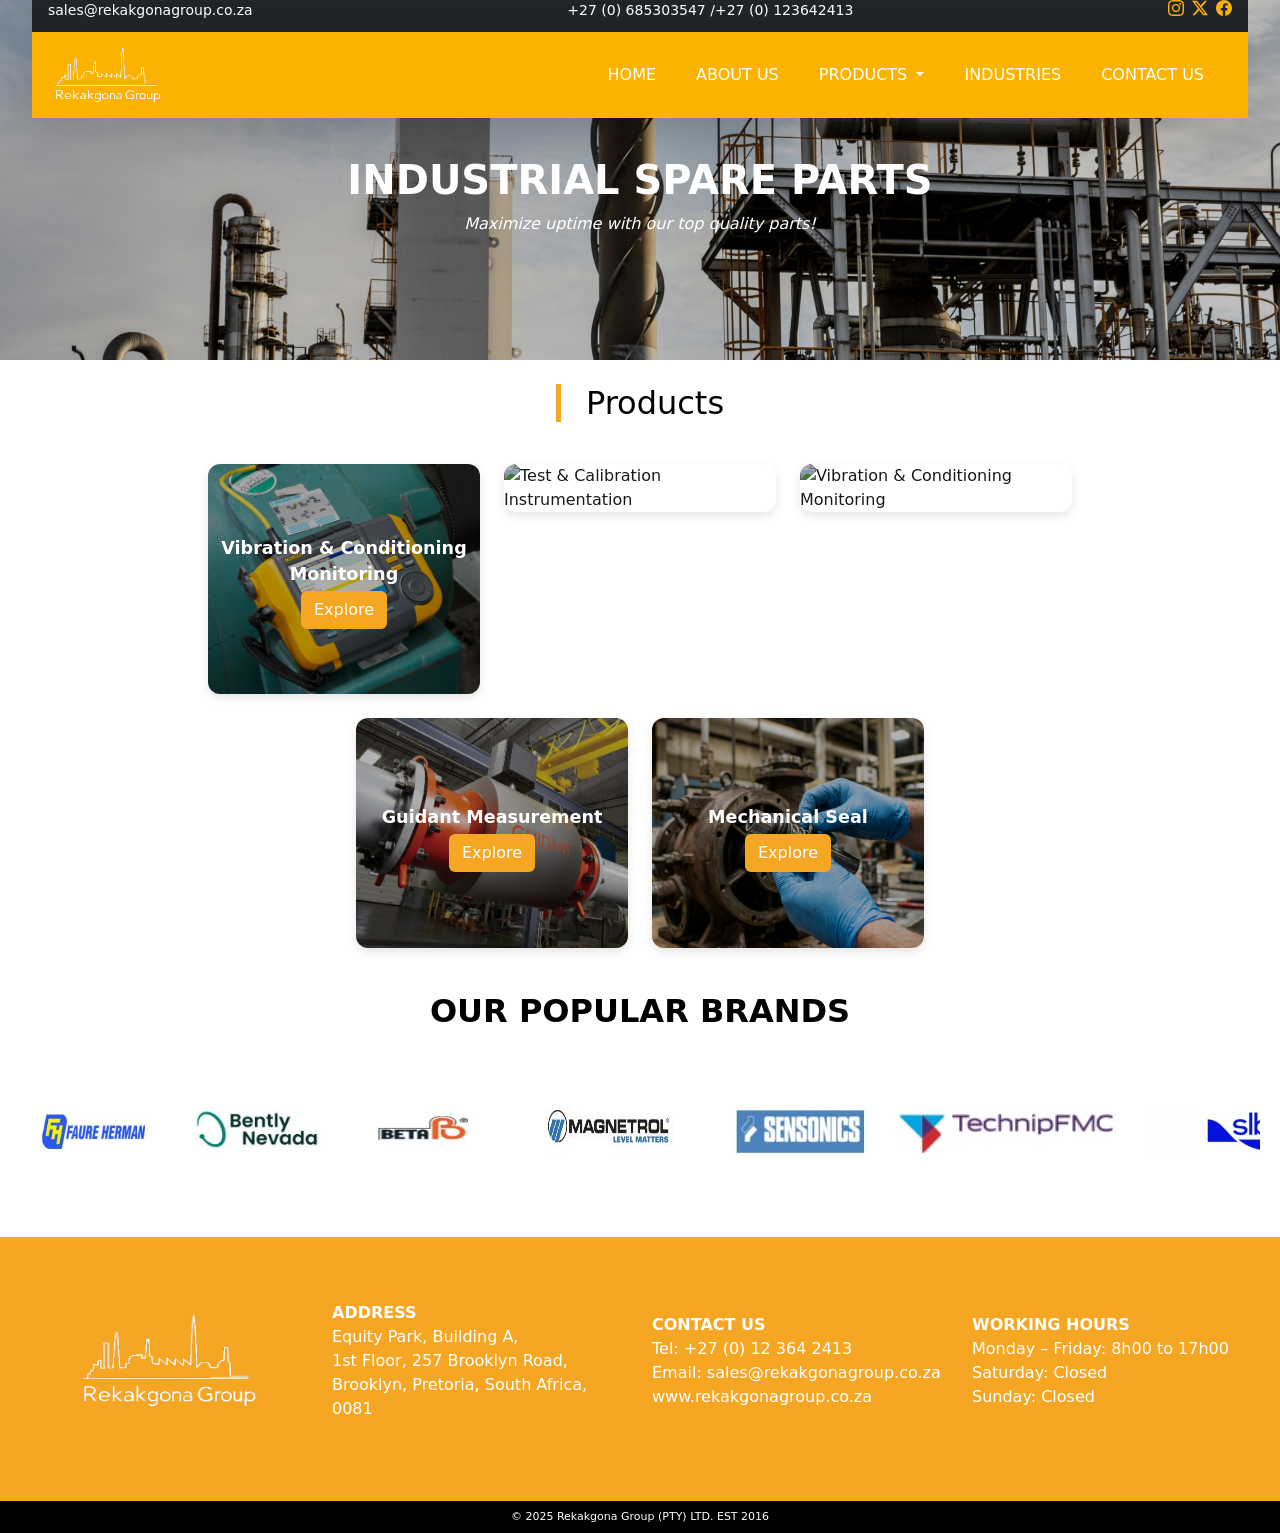
==== commit 8fef6774: "Merged to one file html New page added" ====
--- a/industrial-spares.html
+++ b/industrial-spares.html
@@ -229,7 +229,7 @@
         </div>
     </div>
     <div class="d-flex justify-content-center pt-2 pb-2 mt-3">
-        <h2 class="electrical-header ">Products</h2>
+        <h2 class="electrical-header text-black">Products</h2>
     </div>
     <div class="mt-4 mb-4">
         <div class="row g-4 me-5 ms-5 justify-content-center">
@@ -280,20 +280,12 @@
                 <div class="product-card">
                     <img src="images/O-Ring-Pusher-img/pusher-background.png"
                         alt="Test & Calibration Instrumentation">
-                    <div class="product-title-1">O-RING PUSHER<br>
-                         <a class="btn text-white mt-1" style="background-color: #f5a623;" href="/O-Ring-Pusher.html">Explore</a>
-                    </div>
-                </div>
-            </div>
-            <div class="col-md-3 col-sm-6">
-                <div class="product-card">
-                    <img src="images/BOILER-FEED-PUMP-SEAL-img/boiler-feed-background.jpg"
-                        alt="Test & Calibration Instrumentation">
-                    <div class="product-title-1">BOILER FEED PUMP SEAL<br>
-                         <a class="btn text-white mt-1" style="background-color: #f5a623;" href="/BOILER-FEED-PUMP-SEAL.html">Explore</a>
-                    </div>
-                </div>
-            </div>
+                    <div class="product-title-1">Mechanical Seal<br>
+                         <a class="btn text-white mt-1" style="background-color: #f5a623;" href="/mechanical-seal.html">Explore</a>
+                    </div>
+                </div>
+            </div>
+            
         </div>
         </div>
 <!--
